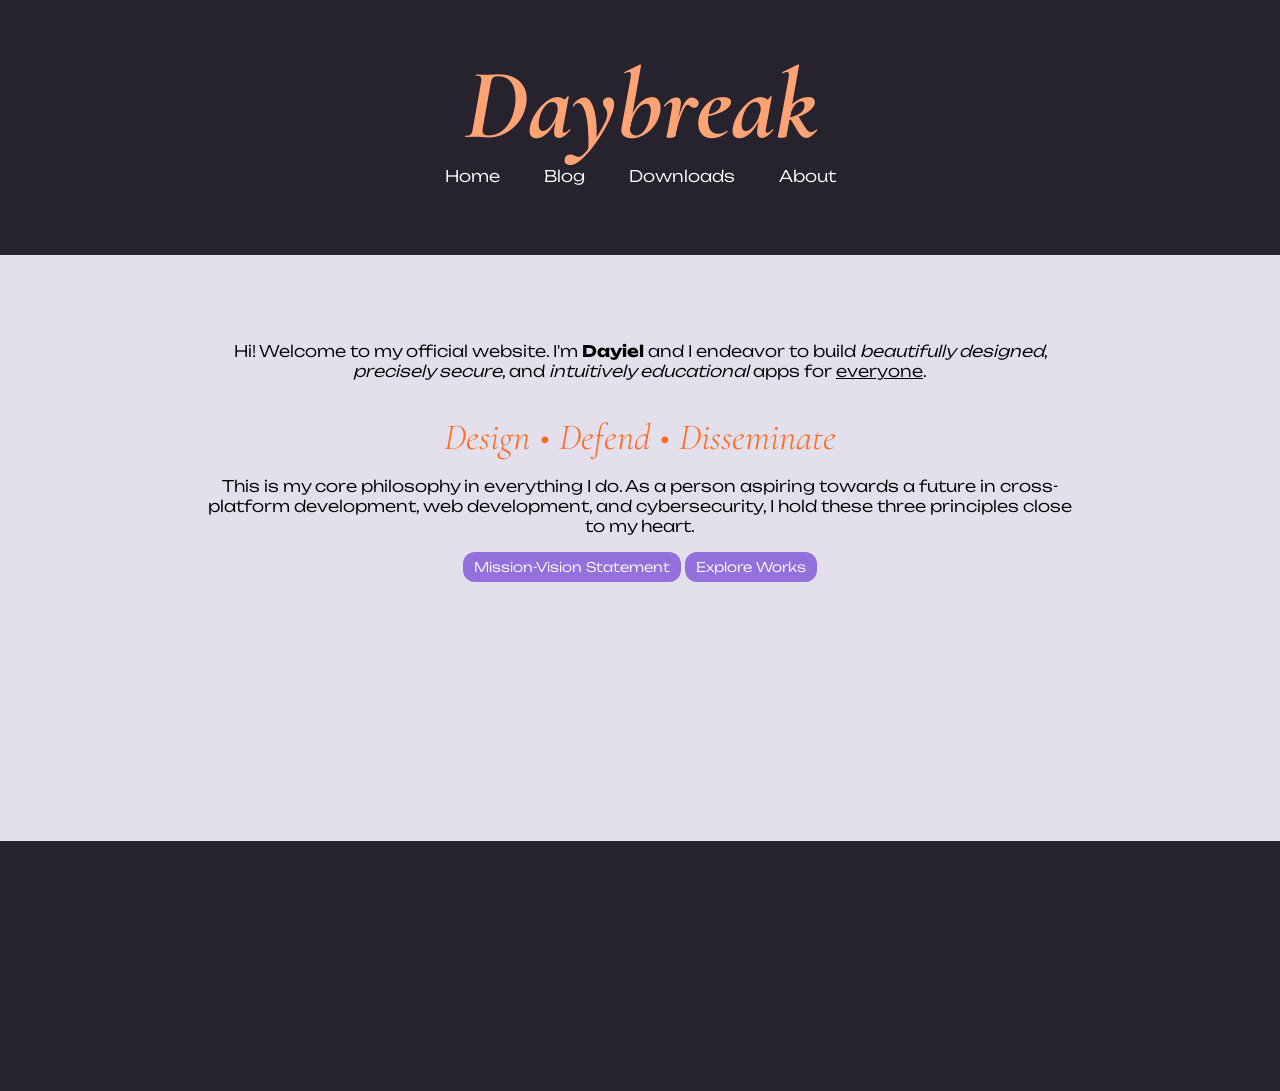
==== index.html @ 7844ba8f "Initial homepage design 🥳" ====
<!DOCTYPE html>
<html lang="en">
<head>
    <title>Daybreak | Dayiel's Official Website</title>
    <meta charset="UTF-8">
    <meta name="viewport" content="width=device-width, initial-scale=1.0">
    <link rel="preconnect" href="https://fonts.googleapis.com">
    <link rel="preconnect" href="https://fonts.gstatic.com" crossorigin>
    <link rel="stylesheet" href="https://fonts.googleapis.com/css2?family=Cormorant+Garamond:ital,wght@1,300..700&family=Cormorant+SC:wght@300;400;500;600;700&family=Unbounded:wght@200..900&display=swap">
    <link rel="stylesheet" href="styles/layout.css">
    <link rel="stylesheet" href="styles/controls.css">
    <link rel="stylesheet" href="styles/typography.css">
</head>
<body>
    <div id="header">
        <h1 class="title">Daybreak</h1>
        <div style="text-align:center">
            <a class="navlink" href="#">Home</a>
            <a class="navlink" href="#">Blog</a>
            <a class="navlink" href="#">Downloads</a>
            <a class="navlink" href="#">About</a>
        </div>
    </div>
    <div id="navbar">
        <a class="navlink" href="#">Home</a>
        <a class="navlink" href="#">Blog</a>
        <a class="navlink" href="#">Downloads</a>
        <a class="navlink" href="#">About</a>
    </div>
    <div style="height: 500px; padding-left: 200px; padding-right: 200px; text-align: center;">
        <p>
            Hi! Welcome to my official website. I'm <strong>Dayiel</strong> and I endeavor to build <em>beautifully designed</em>, <em>precisely secure</em>, and <em>intuitively educational</em> apps for <u>everyone</u>.
        </p>
        <br>
        <p class="subtitle">Design • Defend • Disseminate</p>
        <p>
            This is my core philosophy in everything I do. As a person aspiring towards a future in cross-platform development, web development, and cybersecurity, I hold these three principles close to my heart.
        </p>
        <button style="background-color: mediumpurple; align-content: center">Mission-Vision Statement</button>
        <button style="background-color: mediumpurple; align-content: center">Explore Works</button>
    </div>
    <div style="height: 250px; background-color: #27232e"></div>
    <script src="scripts/script.js"></script>
</body>
</html>
---- styles/layout.css ----
body
{
    margin: 0;
    background-color: #e4dfec;
}

#header
{
    height: 235px;
    margin-top: 0;
    padding: 10px;
    background-color: #27232e;
}

#navbar
{
    position: sticky;
    top: 0;
    padding: 20px;
    background-color: rgba(60, 50, 90, 0.8);
    border-radius: 25px 25px 35px 35px;
    width: 50%;
    margin: auto;
    height: 30px;
    text-align: center;
    opacity: 0;
    transform: translateY(-100%);
    transition: 0.3s ease;
}

#navbar.active
{
    opacity: 1;
    transform: translateY(0);
    box-shadow: 0 0 100px 15px rgb(169, 105, 243);
}
---- styles/controls.css ----
button
{
    height: 30px;
    border-radius: 12px;
    font-family: "Unbounded", sans-serif;
    font-weight: 300;
    border-style: solid;
    border-width: 5px;
    border-color: rgba(255, 255, 255,0);
    transition: ease-in-out 0.2s;
    color: white;
}

button:hover
{
    border-style: solid;
    border-width: 5px;
    border-color: #ba9ddd;
    cursor: pointer;
    transition: ease-in-out 0.2s;
}

button:active
{
    scale: 0.92;
    border-style: solid;
    border-width: 5px;
    border-color: #bd9ce1;
    transition: none !important;
}

.navlink
{
    font-family: "Unbounded", sans-serif;
    font-weight: 300;
    color: white;
    text-decoration: none;
    transition: color 0.3s ease, transform 0.3s ease;
    margin-left: 20px;
    margin-right: 20px;
    display: inline-block;
}

.navlink:hover
{
    color: #FFA375;
    transform: translateY(-2px);
}
---- styles/typography.css ----
.cormorant-garamond-regular
{
    font-family: "Cormorant Garamond", serif;
    font-optical-sizing: auto;
    font-weight: 700;
    font-style: italic;
}

.cormorant-garamond-light
{
    font-family: "Cormorant Garamond", serif;
    font-optical-sizing: auto;
    font-weight: 300;
    font-style: italic;
}

.title
{
    font-family: "Cormorant Garamond", serif;
    font-optical-sizing: auto;
    font-weight: 700;
    color: #FFA375;
    font-style: italic;
    font-size: 100px;
    text-align: center;
    margin-top: 35px;
    margin-bottom: 0;
}

.subtitle
{
    font-family: "Cormorant Garamond", serif;
    font-optical-sizing: auto;
    font-weight: 300;
    font-style: italic;
    color: #ff6b1f;
    font-size: 37px;
    text-align: center;
    margin: 0;
}

p
{
    font-family: "Unbounded", sans-serif;
    font-optical-sizing: auto;
    font-weight: 300;
    font-style: normal;
}
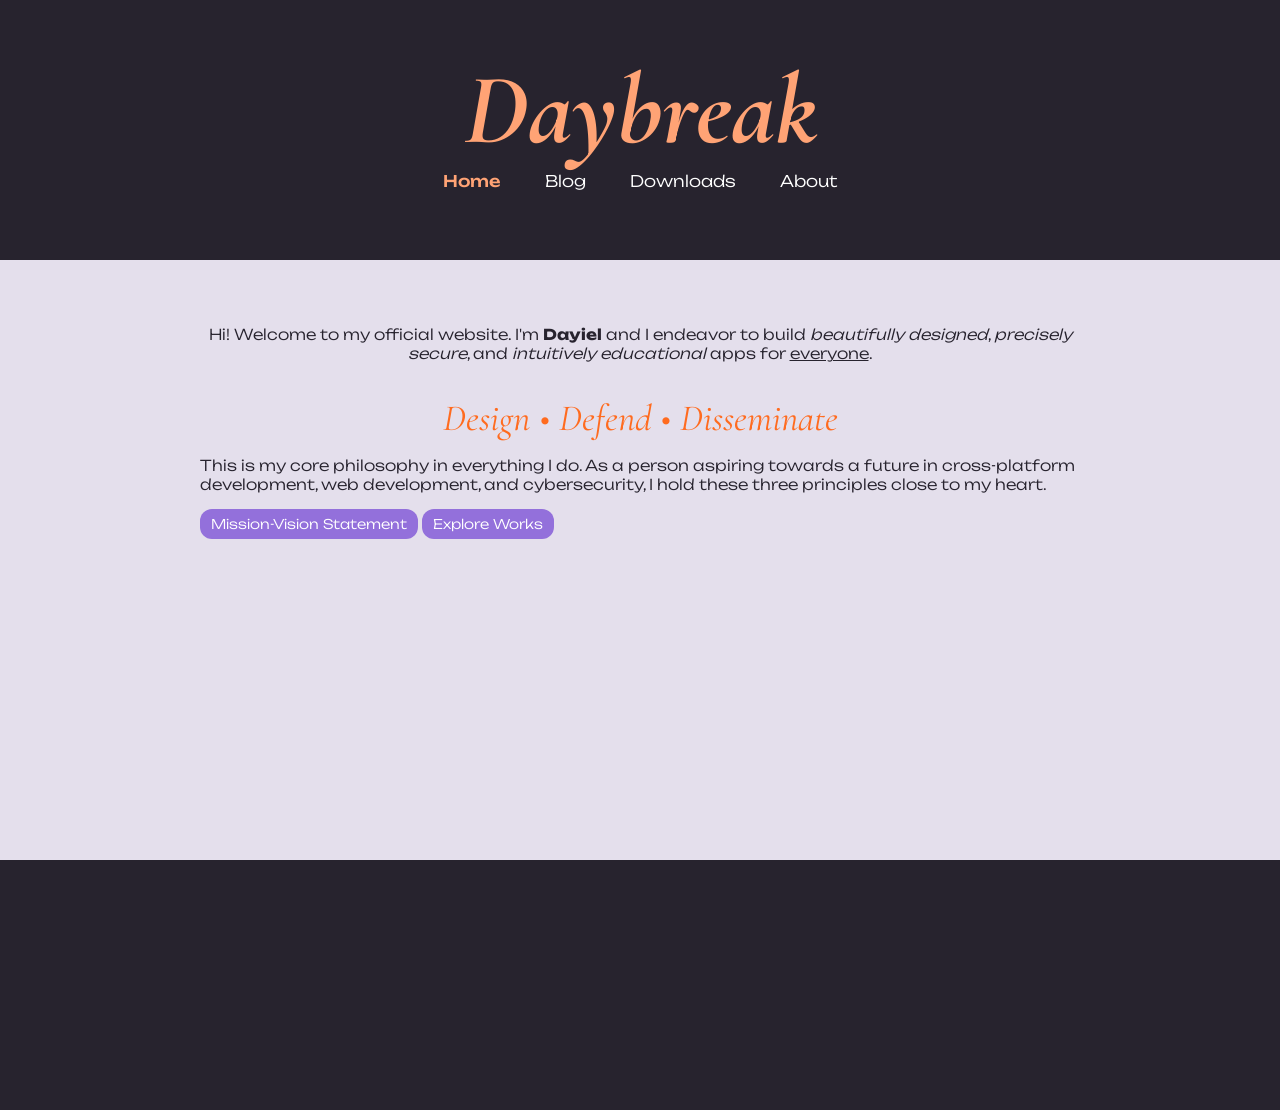
==== commit 13e7a1f3: "Improved style design and added a favicon" ====
--- a/index.html
+++ b/index.html
@@ -6,40 +6,41 @@
     <meta name="viewport" content="width=device-width, initial-scale=1.0">
     <link rel="preconnect" href="https://fonts.googleapis.com">
     <link rel="preconnect" href="https://fonts.gstatic.com" crossorigin>
-    <link rel="stylesheet" href="https://fonts.googleapis.com/css2?family=Cormorant+Garamond:ital,wght@1,300..700&family=Cormorant+SC:wght@300;400;500;600;700&family=Unbounded:wght@200..900&display=swap">
+    <link rel="stylesheet" href="https://fonts.googleapis.com/css2?family=Cormorant+Garamond:ital,wght@1,300..700&family=Unbounded:wght@200..900&display=swap">
+    <link rel="icon" type="image/x-icon" href="/assets/favicon.ico">
     <link rel="stylesheet" href="styles/layout.css">
     <link rel="stylesheet" href="styles/controls.css">
     <link rel="stylesheet" href="styles/typography.css">
 </head>
 <body>
-    <div id="header">
+    <div class="header">
         <h1 class="title">Daybreak</h1>
-        <div style="text-align:center">
-            <a class="navlink" href="#">Home</a>
+        <div class="header-navbar">
+            <a class="navlink active" href="#">Home</a>
             <a class="navlink" href="#">Blog</a>
             <a class="navlink" href="#">Downloads</a>
             <a class="navlink" href="#">About</a>
         </div>
     </div>
-    <div id="navbar">
-        <a class="navlink" href="#">Home</a>
+    <div class="sticky-navbar">
+        <a class="navlink active" href="#">Home</a>
         <a class="navlink" href="#">Blog</a>
         <a class="navlink" href="#">Downloads</a>
         <a class="navlink" href="#">About</a>
     </div>
-    <div style="height: 500px; padding-left: 200px; padding-right: 200px; text-align: center;">
-        <p>
+    <div class="main-content">
+        <p style="text-align: center">
             Hi! Welcome to my official website. I'm <strong>Dayiel</strong> and I endeavor to build <em>beautifully designed</em>, <em>precisely secure</em>, and <em>intuitively educational</em> apps for <u>everyone</u>.
         </p>
         <br>
-        <p class="subtitle">Design • Defend • Disseminate</p>
+        <p class="highlight">Design • Defend • Disseminate</p>
         <p>
             This is my core philosophy in everything I do. As a person aspiring towards a future in cross-platform development, web development, and cybersecurity, I hold these three principles close to my heart.
         </p>
-        <button style="background-color: mediumpurple; align-content: center">Mission-Vision Statement</button>
-        <button style="background-color: mediumpurple; align-content: center">Explore Works</button>
+        <button>Mission-Vision Statement</button>
+        <button>Explore Works</button>
     </div>
-    <div style="height: 250px; background-color: #27232e"></div>
+    <div class="footer"></div>
     <script src="scripts/script.js"></script>
 </body>
 </html>
--- a/styles/layout.css
+++ b/styles/layout.css
@@ -1,36 +1,63 @@
 body
 {
+    background-color: #27232E;
     margin: 0;
-    background-color: #e4dfec;
 }
 
-#header
+.header
 {
-    height: 235px;
-    margin-top: 0;
-    padding: 10px;
-    background-color: #27232e;
+    background-color: #27232E;
+    height: 160px;
+    padding: 50px 0;
 }
 
-#navbar
+.footer
 {
-    position: sticky;
-    top: 0;
-    padding: 20px;
-    background-color: rgba(60, 50, 90, 0.8);
-    border-radius: 25px 25px 35px 35px;
-    width: 50%;
-    margin: auto;
-    height: 30px;
-    text-align: center;
-    opacity: 0;
-    transform: translateY(-100%);
-    transition: 0.3s ease;
+    background-color: #27232e;
+    height: 250px;
 }
 
-#navbar.active
+.header-navbar
+{
+    text-align: center;
+}
+
+.sticky-navbar
+{
+    background-color: #3C325AE5;
+    width: 50%;
+    height: 25px;
+    opacity: 0;
+    border-radius: 35px 25px;
+
+    position: fixed;
+    top: 0;
+    left: 50%;
+    padding: 20px;
+    text-align: center;
+
+    transform: translateX(-50%) translateY(-100%);
+    transition: 0.3s ease;
+
+    pointer-events: none;
+}
+
+.sticky-navbar.active
 {
     opacity: 1;
-    transform: translateY(0);
-    box-shadow: 0 0 100px 15px rgb(169, 105, 243);
+    box-shadow: 0 0 100px 15px #A969F3;
+    display: block;
+
+    transform: translateX(-50%) translateY(0);
+    transition: 0.3s ease opacity, 0.3s ease transform;
+
+    pointer-events: auto;
+}
+
+.main-content
+{
+    background-color: #e4dfec;
+    height: 500px;
+
+    padding: 50px 200px;
 }
--- a/styles/controls.css
+++ b/styles/controls.css
@@ -1,31 +1,38 @@
 button
 {
+    color: white;
+    background-color: mediumpurple;
     height: 30px;
+    border-color: #FFFFFF00;
+    border-style: solid;
+    border-width: 5px;
     border-radius: 12px;
+
     font-family: "Unbounded", sans-serif;
     font-weight: 300;
-    border-style: solid;
-    border-width: 5px;
-    border-color: rgba(255, 255, 255,0);
+
+    align-content: center;
+
     transition: ease-in-out 0.2s;
-    color: white;
 }
 
 button:hover
 {
+    border-color: #ba9ddd;
     border-style: solid;
     border-width: 5px;
-    border-color: #ba9ddd;
     cursor: pointer;
+
     transition: ease-in-out 0.2s;
 }
 
 button:active
 {
-    scale: 0.92;
+    scale: 0.95;
     border-style: solid;
     border-width: 5px;
-    border-color: #bd9ce1;
+    background-color: #ec5c15;
+    border-color: #FFA375;
     transition: none !important;
 }
 
@@ -36,9 +43,14 @@
     color: white;
     text-decoration: none;
     transition: color 0.3s ease, transform 0.3s ease;
-    margin-left: 20px;
-    margin-right: 20px;
+    margin: 0 20px;
     display: inline-block;
+}
+
+.navlink.active
+{
+    color: #FFA375;
+    font-weight: 500;
 }
 
 .navlink:hover
--- a/styles/typography.css
+++ b/styles/typography.css
@@ -23,17 +23,17 @@
     font-style: italic;
     font-size: 100px;
     text-align: center;
-    margin-top: 35px;
+    margin-top: 0;
     margin-bottom: 0;
 }
 
-.subtitle
+.highlight
 {
+    color: #ff6b1f;
     font-family: "Cormorant Garamond", serif;
     font-optical-sizing: auto;
-    font-weight: 300;
+    font-weight: 400;
     font-style: italic;
-    color: #ff6b1f;
     font-size: 37px;
     text-align: center;
     margin: 0;
@@ -43,6 +43,8 @@
 {
     font-family: "Unbounded", sans-serif;
     font-optical-sizing: auto;
+    font-size: 15px;
     font-weight: 300;
     font-style: normal;
+    color: #27232E;
 }
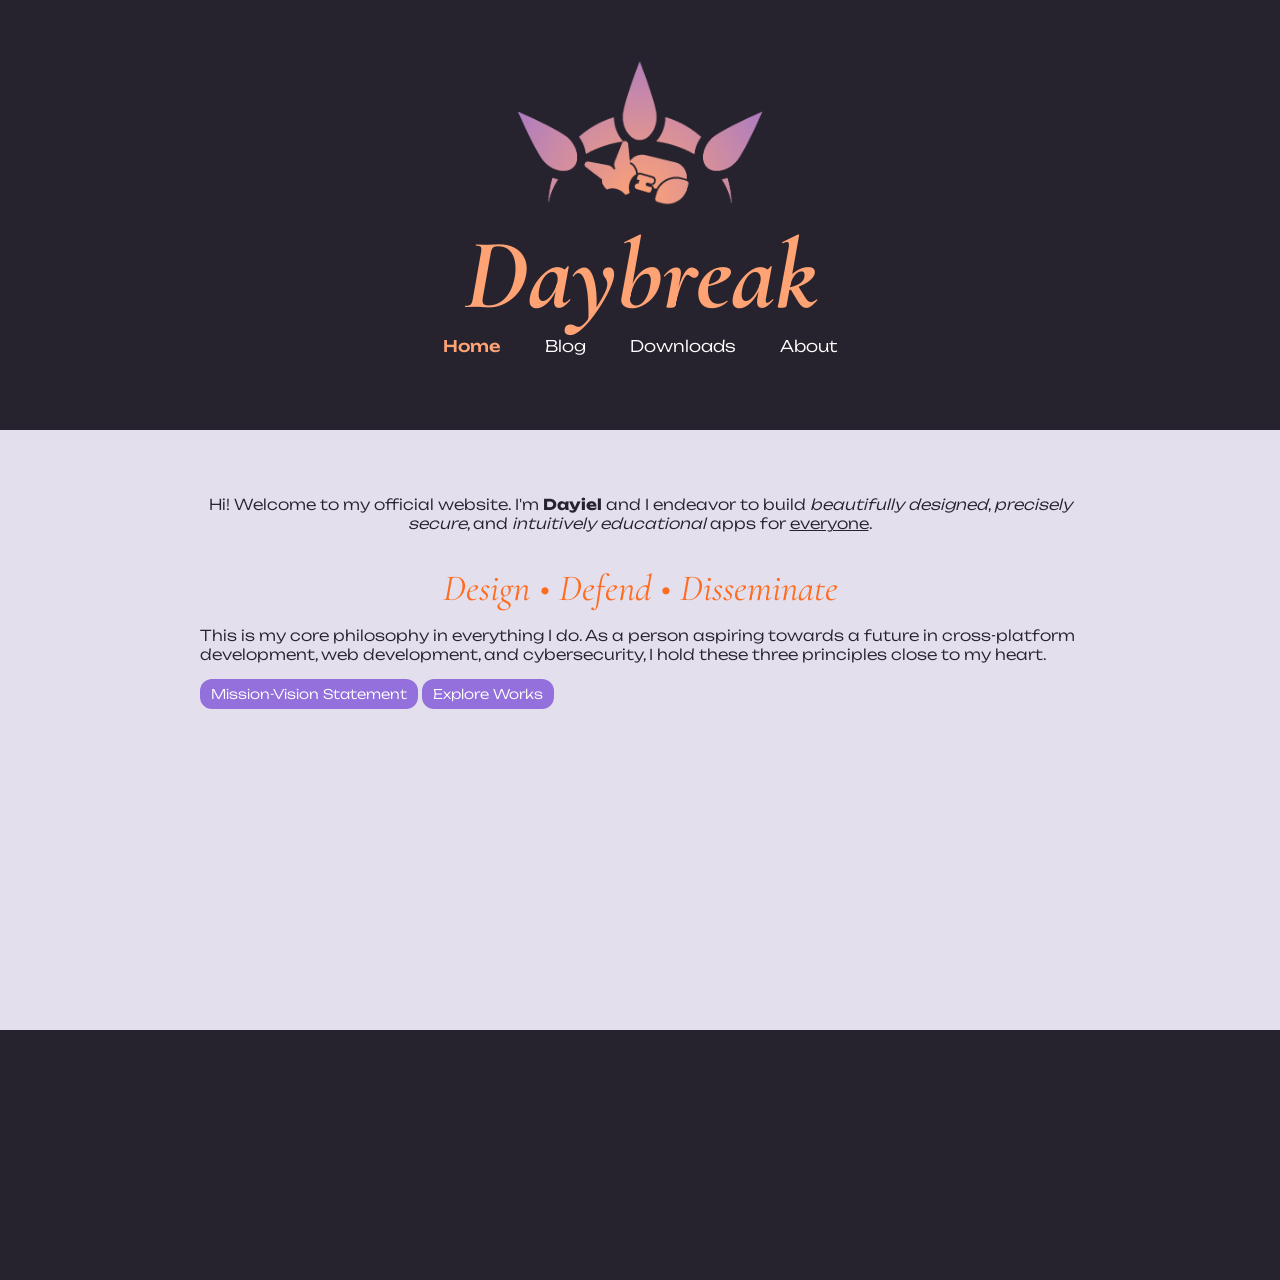
==== commit b8e607e9: "Added a logo to the header ✨" ====
--- a/index.html
+++ b/index.html
@@ -14,7 +14,8 @@
 </head>
 <body>
     <div class="header">
-        <h1 class="title">Daybreak</h1>
+        <img src="assets/daybreak.png" alt="Daybreak Logo" height="50%" style="min-height: 50%; display: block; margin: auto">
+        <a class="title" href="#" style="text-decoration: none; text-align: center; display: block">Daybreak</a>
         <div class="header-navbar">
             <a class="navlink active" href="#">Home</a>
             <a class="navlink" href="#">Blog</a>
--- a/styles/layout.css
+++ b/styles/layout.css
@@ -7,7 +7,7 @@
 .header
 {
     background-color: #27232E;
-    height: 160px;
+    height: 330px;
     padding: 50px 0;
 }
 
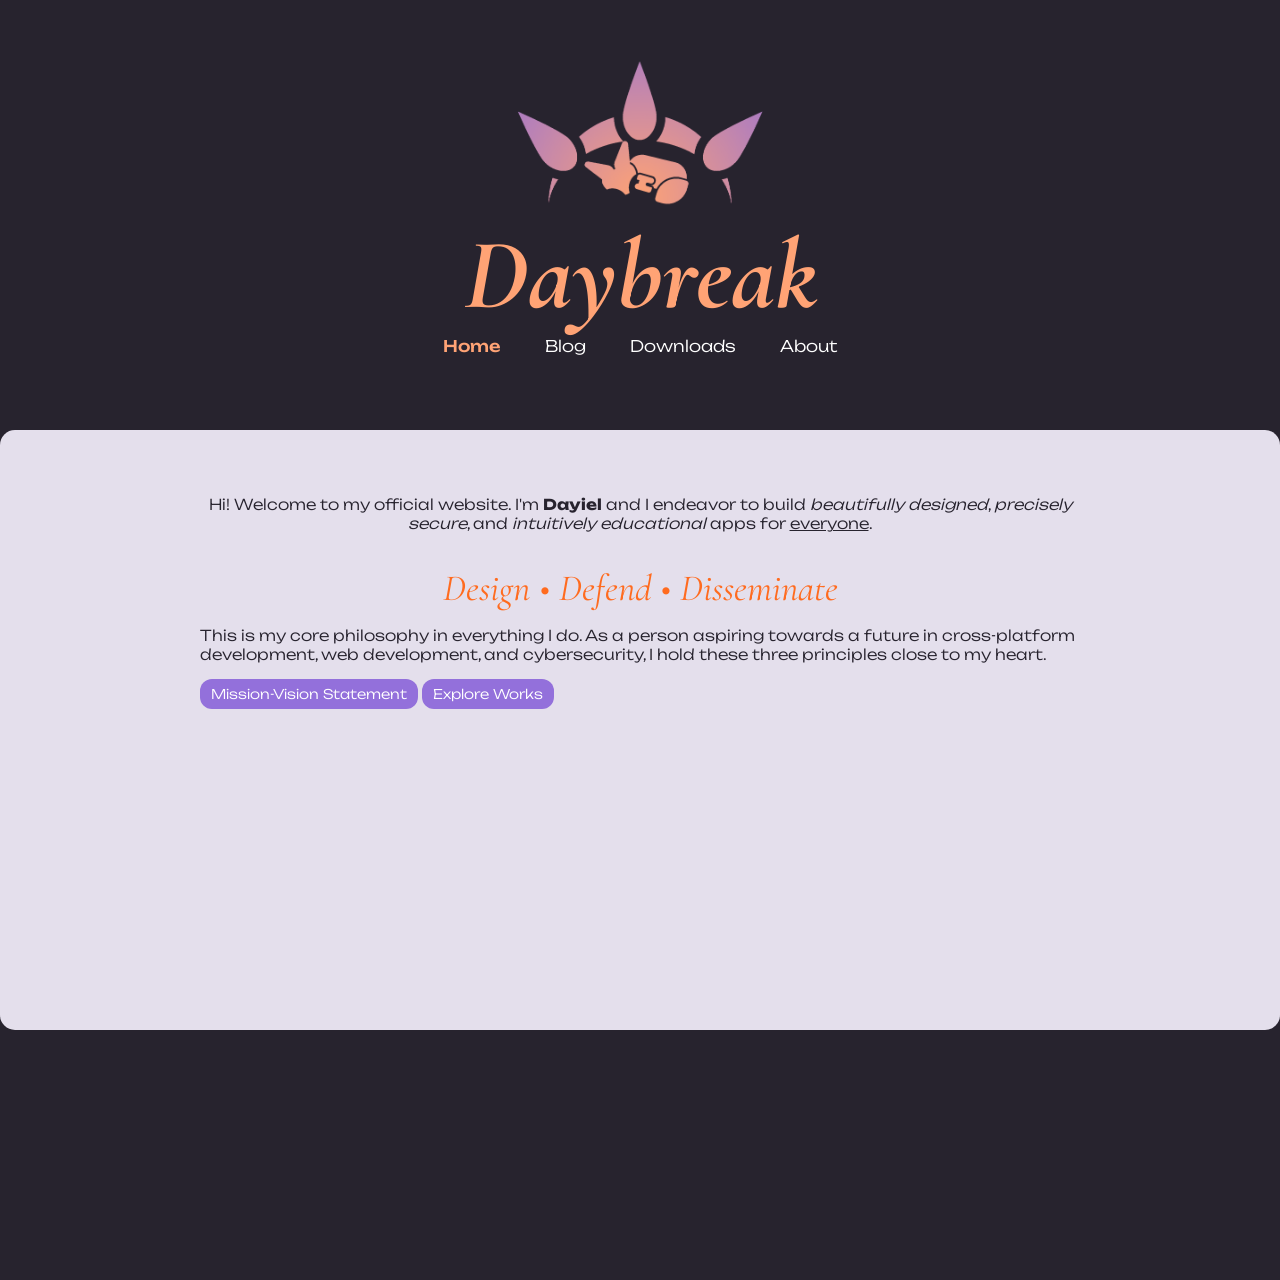
==== commit b5d1557d: "Linked homepage to blog" ====
--- a/index.html
+++ b/index.html
@@ -18,7 +18,7 @@
         <a class="title" href="#" style="text-decoration: none; text-align: center; display: block">Daybreak</a>
         <div class="header-navbar">
             <a class="navlink active" href="#">Home</a>
-            <a class="navlink" href="#">Blog</a>
+            <a class="navlink" href="blog/index.html">Blog</a>
             <a class="navlink" href="#">Downloads</a>
             <a class="navlink" href="#">About</a>
         </div>
@@ -44,4 +44,4 @@
     <div class="footer"></div>
     <script src="scripts/script.js"></script>
 </body>
-</html>+</html>
--- a/styles/layout.css
+++ b/styles/layout.css
@@ -58,6 +58,7 @@
 {
     background-color: #e4dfec;
     height: 500px;
+    border-radius: 15px;
 
     padding: 50px 200px;
 }
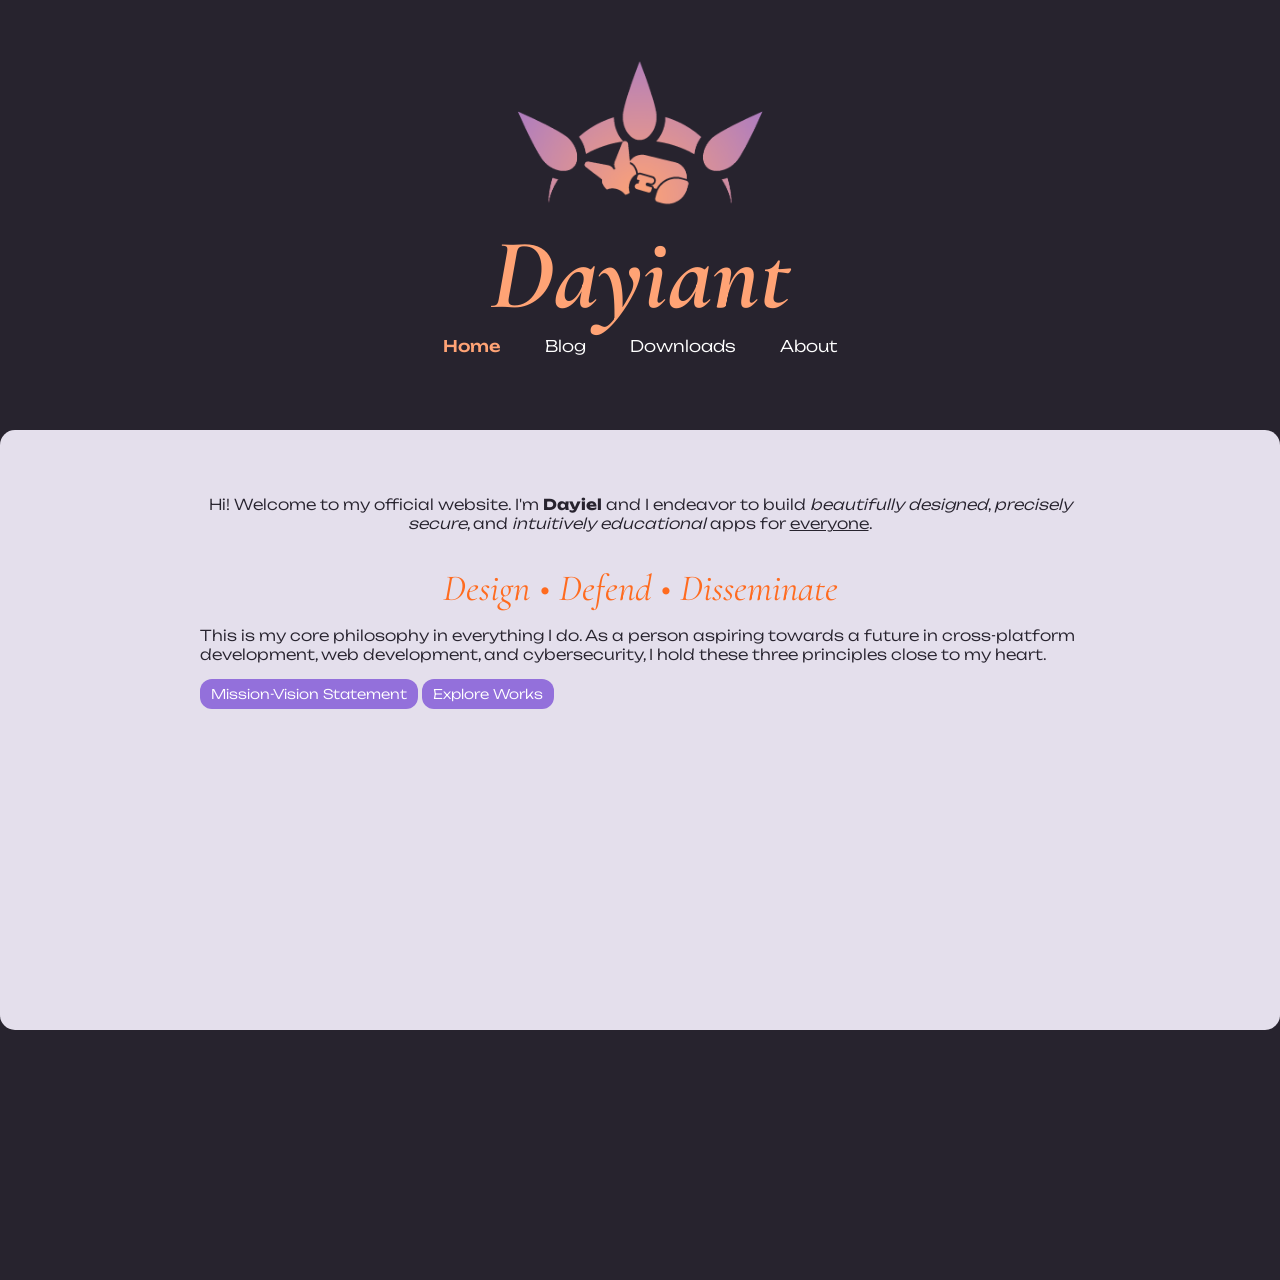
==== commit 26c0273e: "Updates to website name in title & content" ====
--- a/index.html
+++ b/index.html
@@ -1,7 +1,7 @@
 <!DOCTYPE html>
 <html lang="en">
 <head>
-    <title>Daybreak | Dayiel's Official Website</title>
+    <title>Dayiant | Dayiel's Official Website</title>
     <meta charset="UTF-8">
     <meta name="viewport" content="width=device-width, initial-scale=1.0">
     <link rel="preconnect" href="https://fonts.googleapis.com">
@@ -15,10 +15,10 @@
 <body>
     <div class="header">
         <img src="assets/daybreak.png" alt="Daybreak Logo" height="50%" style="min-height: 50%; display: block; margin: auto">
-        <a class="title" href="#" style="text-decoration: none; text-align: center; display: block">Daybreak</a>
+        <a class="title" href="#" style="text-decoration: none; text-align: center; display: block">Dayiant</a>
         <div class="header-navbar">
             <a class="navlink active" href="#">Home</a>
-            <a class="navlink" href="blog/index.html">Blog</a>
+            <a class="navlink" href="blog/">Blog</a>
             <a class="navlink" href="#">Downloads</a>
             <a class="navlink" href="#">About</a>
         </div>
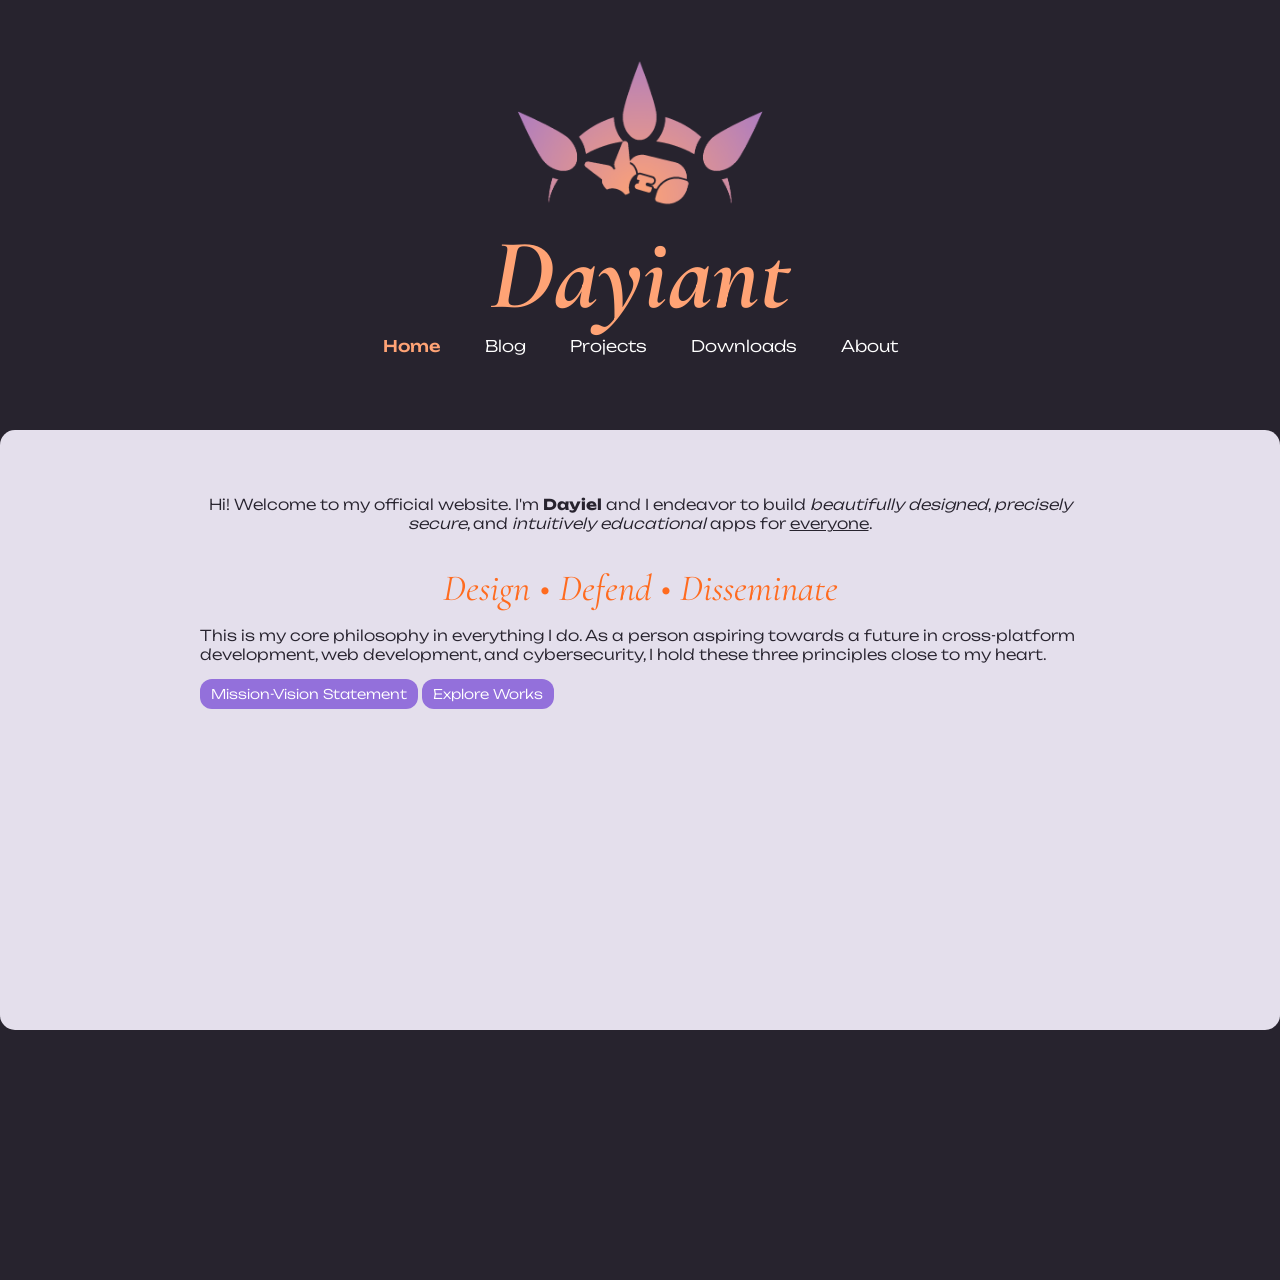
==== commit 9d04dab5: "Created index.html for new Projects page" ====
--- a/index.html
+++ b/index.html
@@ -7,7 +7,7 @@
     <link rel="preconnect" href="https://fonts.googleapis.com">
     <link rel="preconnect" href="https://fonts.gstatic.com" crossorigin>
     <link rel="stylesheet" href="https://fonts.googleapis.com/css2?family=Cormorant+Garamond:ital,wght@1,300..700&family=Unbounded:wght@200..900&display=swap">
-    <link rel="icon" type="image/x-icon" href="/assets/favicon.ico">
+    <link rel="icon" type="image/x-icon" href="assets/icons/favicon.ico">
     <link rel="stylesheet" href="styles/layout.css">
     <link rel="stylesheet" href="styles/controls.css">
     <link rel="stylesheet" href="styles/typography.css">
@@ -19,6 +19,7 @@
         <div class="header-navbar">
             <a class="navlink active" href="#">Home</a>
             <a class="navlink" href="blog/">Blog</a>
+            <a class="navlink" href="projects/">Projects</a>
             <a class="navlink" href="#">Downloads</a>
             <a class="navlink" href="#">About</a>
         </div>
